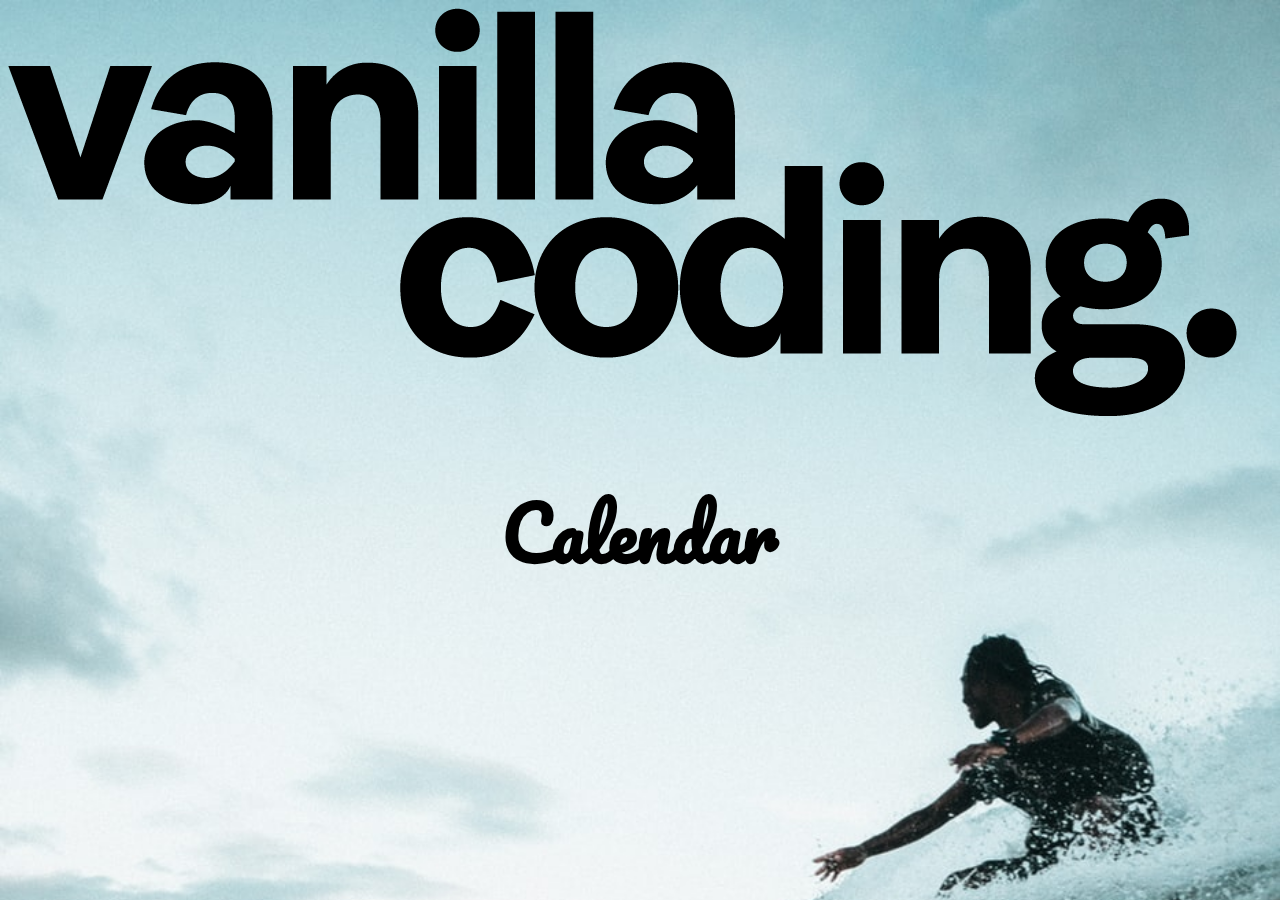
==== Calendar/index.html @ 54b91bce "Upload Calendar" ====
<!DOCTYPE html>
<html>
  <head>
    <meta charset="utf-8" />
    <meta name="viewport" content="width=device-width" />
    <link
      href="https://fonts.googleapis.com/css?family=Pacifico&display=swap"
      rel="stylesheet"
    />
    <link
      href="https://fonts.googleapis.com/css?family=Varela+Round&display=swap"
      rel="stylesheet"
    />
    <link rel="icon" href="/images/favicon.ico" />
    <link rel="stylesheet" type="text/css" href="style.css" />
    <title>Calendar Project</title>
  </head>

  <body>
    <section>
      <div class="image-box">
        <img src="images/vanilla_coding_logo.png" />
      </div>
      <h1>Calendar</h1>

      <!-- 달력 Start -->

      <!-- 달력 End -->
    </section>

    <script src="index.js"></script>
  </body>
</html>
---- Calendar/style.css ----
body {
  background-image: url("./images/bg.jpeg");
  background-repeat: no-repeat;
  background-size: cover;
  font-family: "Varela Round", sans-serif;
}

h1 {
  font-family: "Pacifico", cursive;
  text-align: center;
  font-size: 72px;
}
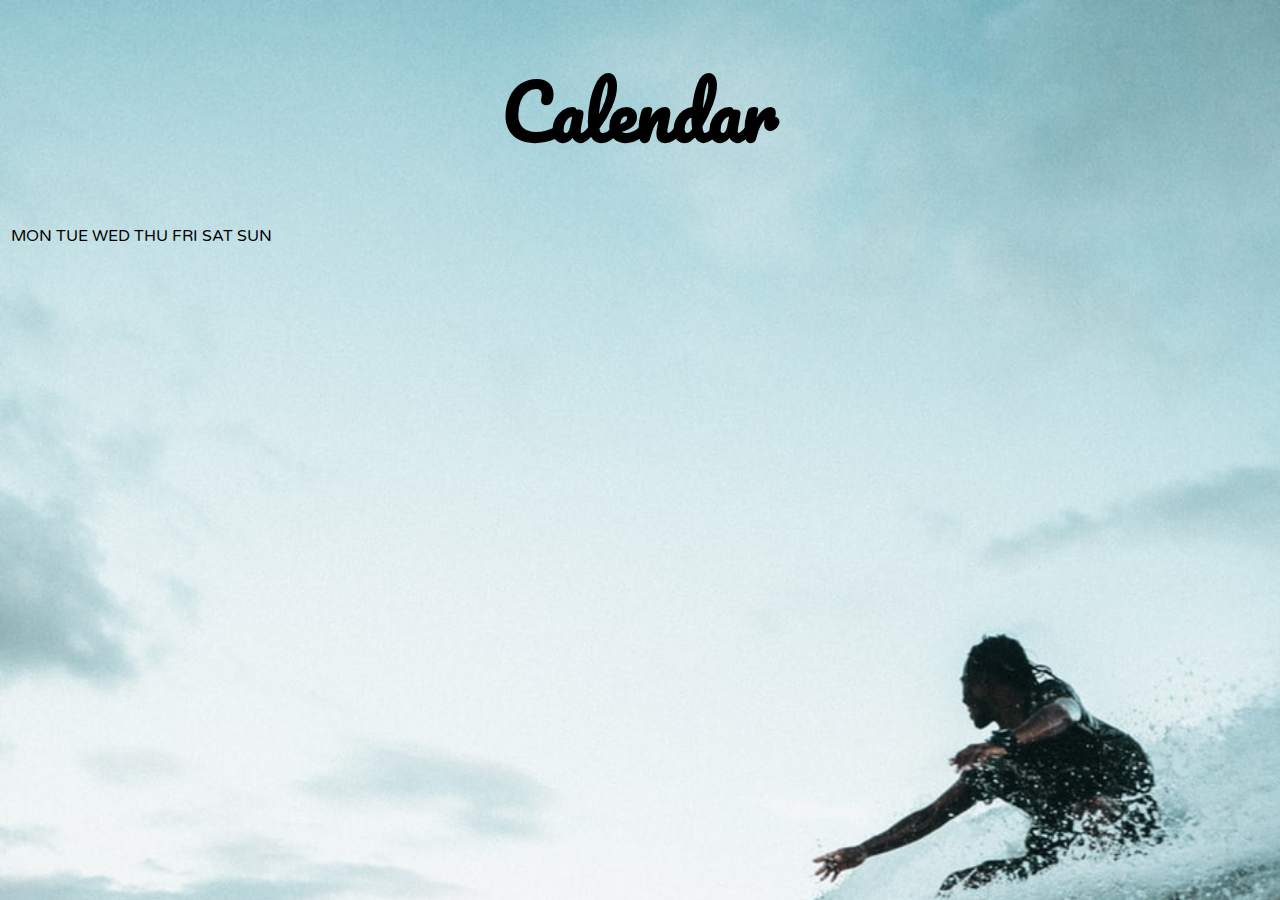
==== commit 75e73656: "Create calendar table" ====
--- a/Calendar/index.html
+++ b/Calendar/index.html
@@ -1,33 +1,47 @@
 <!DOCTYPE html>
 <html>
-  <head>
-    <meta charset="utf-8" />
-    <meta name="viewport" content="width=device-width" />
-    <link
-      href="https://fonts.googleapis.com/css?family=Pacifico&display=swap"
-      rel="stylesheet"
-    />
-    <link
-      href="https://fonts.googleapis.com/css?family=Varela+Round&display=swap"
-      rel="stylesheet"
-    />
-    <link rel="icon" href="/images/favicon.ico" />
-    <link rel="stylesheet" type="text/css" href="style.css" />
-    <title>Calendar Project</title>
-  </head>
 
-  <body>
-    <section>
-      <div class="image-box">
-        <img src="images/vanilla_coding_logo.png" />
+<head>
+  <meta charset="utf-8" />
+  <meta name="viewport" content="width=device-width" />
+  <link href="https://fonts.googleapis.com/css?family=Pacifico&display=swap" rel="stylesheet" />
+  <link href="https://fonts.googleapis.com/css?family=Varela+Round&display=swap" rel="stylesheet" />
+  <link rel="icon" href="/images/favicon.ico" />
+  <link rel="stylesheet" type="text/css" href="style.css" />
+  <title>Calendar Project</title>
+</head>
+
+<body>
+  <section>
+    <h1>Calendar</h1>
+
+    <!-- 달력 Start -->
+    <div id="wrapper">
+      <div id = "today">
+        <h2 id="day"></h2>
+        <h2 id="date"></h2>
+        <h2 id="month"></h2>
       </div>
-      <h1>Calendar</h1>
+      <div id="cal">
+        <h3 id = "week"></h3>
+        <table id = "calendar">
+          <tr>
+            <td>MON</td>
+            <td>TUE</td>
+            <td>WED</td>
+            <td>THU</td>
+            <td>FRI</td>
+            <td>SAT</td>
+            <td>SUN</td>
+          </tr>
+          <div id = "tbday"></div>
+        </table>
+      </div>
+    </div>
+    <!-- 달력 End -->
+  </section>
 
-      <!-- 달력 Start -->
+  <script src="index.js"></script>
+</body>
 
-      <!-- 달력 End -->
-    </section>
-
-    <script src="index.js"></script>
-  </body>
 </html>
